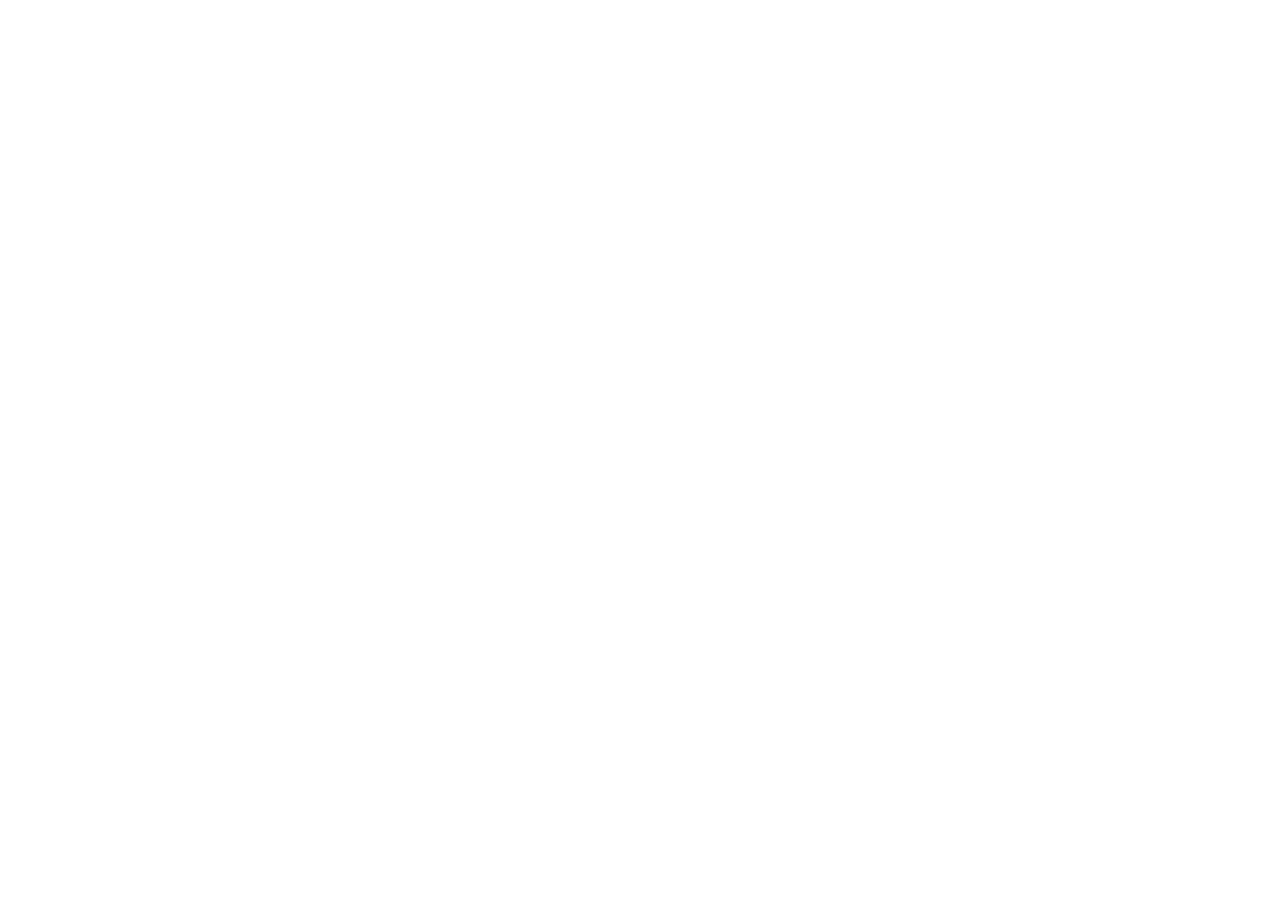
==== block-BHaacw/index.html @ 3f1ea9d2 "todo" ====
<!DOCTYPE html>
<html lang="en">
<head>
    <meta charset="UTF-8">
    <meta http-equiv="X-UA-Compatible" content="IE=edge">
    <meta name="viewport" content="width=device-width, initial-scale=1.0">
    <title>Home page</title>
</head>
<body>
    <header></header>
    <main></main>
</body>
</html>
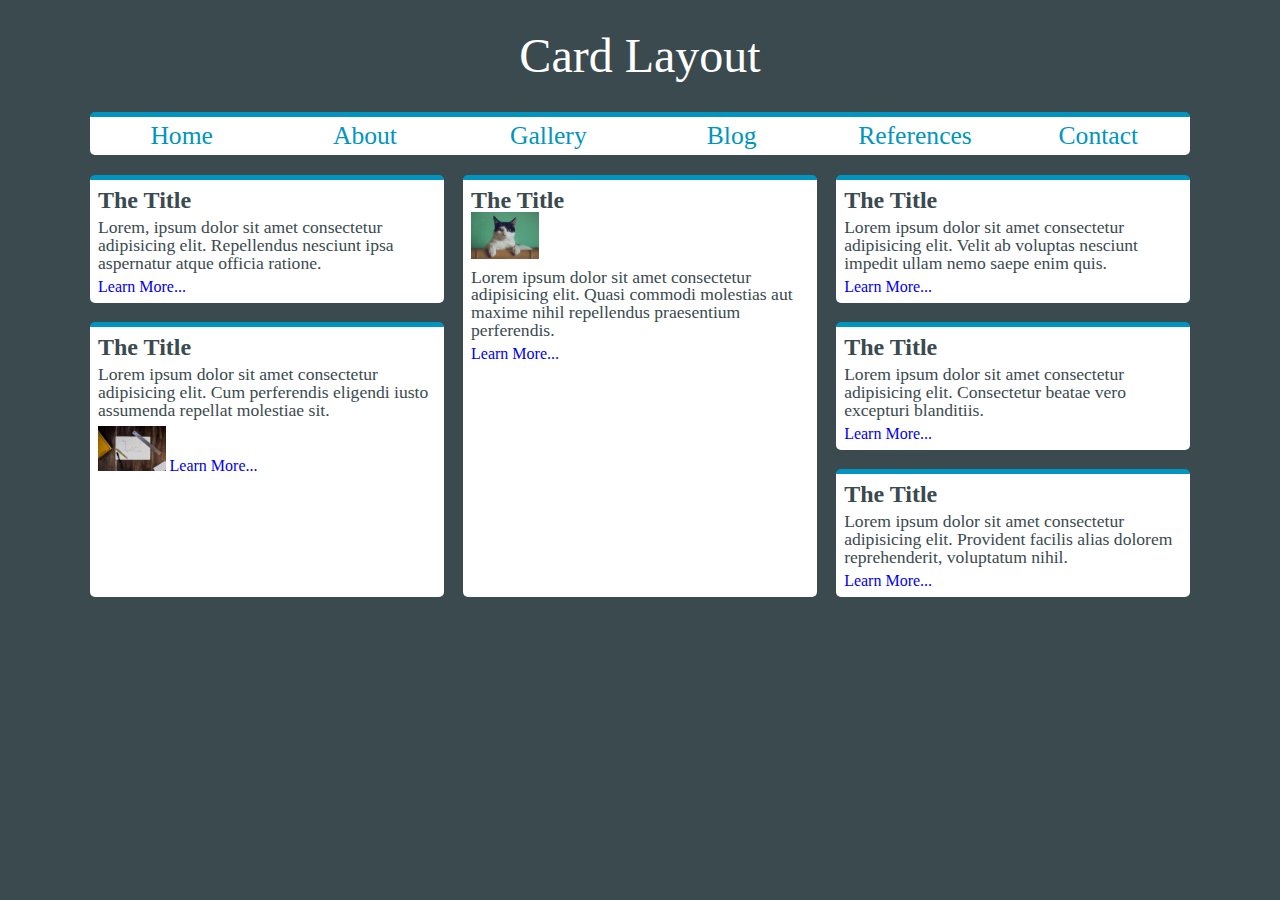
==== commit 508e7d2d: "update index.scss" ====
--- a/block-BHaacw/index.html
+++ b/block-BHaacw/index.html
@@ -4,10 +4,56 @@
     <meta charset="UTF-8">
     <meta http-equiv="X-UA-Compatible" content="IE=edge">
     <meta name="viewport" content="width=device-width, initial-scale=1.0">
-    <title>Home page</title>
+    <link rel="stylesheet" href="media/stylesheet/style.css">
+    <title>Document</title>
 </head>
 <body>
-    <header></header>
-    <main></main>
+    <header class="container">
+        <h1>Card Layout</h1>
+        <ul class="header-ul">
+            <li><a href="#">Home</a></li>
+            <li><a href="#">About</a></li>
+            <li><a href="#">Gallery</a></li>
+            <li><a href="#">Blog</a></li>
+            <li><a href="#">References</a></li>
+            <li><a href="#">Contact</a></li>
+        </ul>
+    </header>
+    <main class="container">
+        <section class="main-section">
+            <article class="item item1">
+                <h2>The Title</h2>
+                <p>Lorem, ipsum dolor sit amet consectetur adipisicing elit. Repellendus nesciunt ipsa aspernatur atque officia ratione.</p>
+                <a href="#">Learn More...</a>
+            </article>
+            <article class="item item2">
+                <h2>The Title</h2>
+                <img src="media/manja-vitolic-gKXKBY-C-Dk-unsplash.jpg" alt="cat" width="20%">
+                <p>Lorem ipsum dolor sit amet consectetur adipisicing elit. Quasi commodi molestias aut maxime nihil repellendus praesentium perferendis.</p>
+                <a href="#">Learn More...</a>
+            </article>
+            <article class="item item3">
+                <h2>The Title</h2>
+                <p>Lorem ipsum dolor sit amet consectetur adipisicing elit. Velit ab voluptas nesciunt impedit ullam nemo saepe enim quis.</p>
+                <a href="#">Learn More...</a>
+            </article>
+            <article class="item item4">
+                <h2>The Title</h2>
+                <p>Lorem ipsum dolor sit amet consectetur adipisicing elit. Cum perferendis eligendi iusto assumenda repellat molestiae sit.</p>
+                <img src="media/isaac-smith-6EnTPvPPL6I-unsplash.jpg" alt="graph" width="20%">
+                <a href="#">Learn More...</a>
+            </article>
+            <article class="item item5">
+                <h2>The Title</h2>
+                <p>Lorem ipsum dolor sit amet consectetur adipisicing elit. Consectetur beatae vero excepturi blanditiis.</p>
+                <a href="#">Learn More...</a>
+            </article>
+            <article class="item item6">
+                <h2>The Title</h2>
+                <p>Lorem ipsum dolor sit amet consectetur adipisicing elit. Provident facilis alias dolorem reprehenderit, voluptatum nihil.</p>
+                <a href="#">Learn More...</a>
+            </article>
+        </section>
+    </main>
 </body>
 </html>--- a/block-BHaacw/media/stylesheet/style.css
+++ b/block-BHaacw/media/stylesheet/style.css
@@ -0,0 +1,136 @@
+/* http://meyerweb.com/eric/tools/css/reset/ 
+   v2.0 | 20110126
+   License: none (public domain)
+*/
+html, body, div, span, applet, object, iframe,
+h1, h2, h3, h4, h5, h6, p, blockquote, pre,
+a, abbr, acronym, address, big, cite, code,
+del, dfn, em, img, ins, kbd, q, s, samp,
+small, strike, strong, sub, sup, tt, var,
+b, u, i, center,
+dl, dt, dd, ol, ul, li,
+fieldset, form, label, legend,
+table, caption, tbody, tfoot, thead, tr, th, td,
+article, aside, canvas, details, embed,
+figure, figcaption, footer, header, hgroup,
+menu, nav, output, ruby, section, summary,
+time, mark, audio, video {
+  margin: 0;
+  padding: 0;
+  border: 0;
+  font-size: 100%;
+  font: inherit;
+  vertical-align: baseline;
+}
+
+/* HTML5 display-role reset for older browsers */
+article, aside, details, figcaption, figure,
+footer, header, hgroup, menu, nav, section {
+  display: block;
+}
+
+body {
+  line-height: 1;
+}
+
+ol, ul {
+  list-style: none;
+}
+
+blockquote, q {
+  quotes: none;
+}
+
+blockquote:before, blockquote:after,
+q:before, q:after {
+  content: '';
+  content: none;
+}
+
+table {
+  border-collapse: collapse;
+  border-spacing: 0;
+}
+
+html {
+  font-size: 16px;
+  line-height: 1.2;
+}
+
+body {
+  background-color: #3A4A4F;
+}
+
+.container {
+  max-width: 1100px;
+  padding: 0 2rem;
+  margin: 0 auto;
+}
+
+a {
+  text-decoration: none;
+}
+
+h1 {
+  padding: 2rem;
+  color: white;
+  font-size: 3rem;
+  text-align: center;
+}
+
+.header-ul {
+  background-color: white;
+  border-top: 5px solid #0095BE;
+  border-radius: 5px;
+  display: -ms-grid;
+  display: grid;
+  -ms-grid-columns: (1fr)[6];
+      grid-template-columns: repeat(6, 1fr);
+  justify-items: center;
+}
+
+.header-ul a {
+  display: inline-block;
+  color: #0095BE;
+  font-size: 1.6rem;
+  padding: 6px 0;
+}
+
+.main-section {
+  margin-top: 1.3rem;
+  display: -ms-grid;
+  display: grid;
+  -ms-grid-columns: (minmax(300px, 1fr))[auto-fill];
+      grid-template-columns: repeat(auto-fill, minmax(300px, 1fr));
+  -ms-grid-rows: 1fr 1fr 1fr;
+      grid-template-rows: 1fr 1fr 1fr;
+  gap: 1.2rem;
+}
+
+.item {
+  background-color: white;
+  border-top: 5px solid #0095BE;
+  border-radius: 5px;
+  padding: 8px;
+}
+
+.item h2 {
+  font-size: 1.5rem;
+  font-weight: 600;
+  color: #3A4A4F;
+}
+
+.item p {
+  color: #3A4A4F;
+  font-size: 1.1rem;
+  padding: 7px 0;
+}
+
+.item2 {
+  grid-row: span 3;
+}
+
+.item4 {
+  grid-row: span 2;
+}
+/*# sourceMappingURL=style.css.map */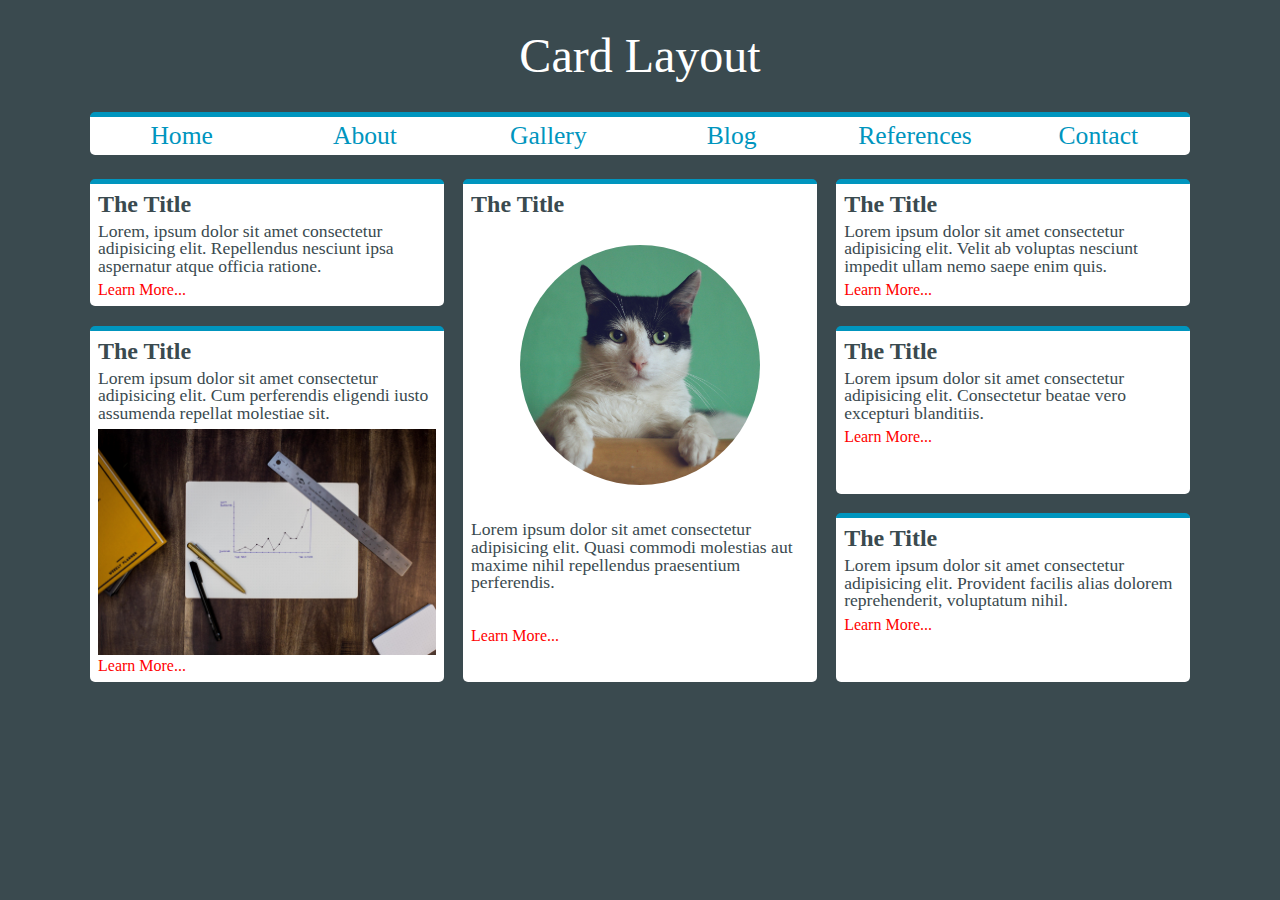
==== commit 125d4eaa: "update index.scss" ====
--- a/block-BHaacw/index.html
+++ b/block-BHaacw/index.html
@@ -28,7 +28,7 @@
             </article>
             <article class="item item2">
                 <h2>The Title</h2>
-                <img src="media/manja-vitolic-gKXKBY-C-Dk-unsplash.jpg" alt="cat" width="20%">
+                <img src="media/manja-vitolic-gKXKBY-C-Dk-unsplash.jpg" alt="cat" >
                 <p>Lorem ipsum dolor sit amet consectetur adipisicing elit. Quasi commodi molestias aut maxime nihil repellendus praesentium perferendis.</p>
                 <a href="#">Learn More...</a>
             </article>
@@ -40,7 +40,7 @@
             <article class="item item4">
                 <h2>The Title</h2>
                 <p>Lorem ipsum dolor sit amet consectetur adipisicing elit. Cum perferendis eligendi iusto assumenda repellat molestiae sit.</p>
-                <img src="media/isaac-smith-6EnTPvPPL6I-unsplash.jpg" alt="graph" width="20%">
+                <img src="media/isaac-smith-6EnTPvPPL6I-unsplash.jpg" alt="graph" >
                 <a href="#">Learn More...</a>
             </article>
             <article class="item item5">
--- a/block-BHaacw/media/stylesheet/style.css
+++ b/block-BHaacw/media/stylesheet/style.css
@@ -69,6 +69,14 @@
 
 a {
   text-decoration: none;
+  display: inline-block;
+  color: red;
+}
+
+.header-ul, .item {
+  background-color: white;
+  border-top: 5px solid #0095BE;
+  border-radius: 5px;
 }
 
 h1 {
@@ -79,9 +87,6 @@
 }
 
 .header-ul {
-  background-color: white;
-  border-top: 5px solid #0095BE;
-  border-radius: 5px;
   display: -ms-grid;
   display: grid;
   -ms-grid-columns: (1fr)[6];
@@ -97,20 +102,15 @@
 }
 
 .main-section {
-  margin-top: 1.3rem;
+  margin: 1.5rem 0;
   display: -ms-grid;
   display: grid;
   -ms-grid-columns: (minmax(300px, 1fr))[auto-fill];
       grid-template-columns: repeat(auto-fill, minmax(300px, 1fr));
-  -ms-grid-rows: 1fr 1fr 1fr;
-      grid-template-rows: 1fr 1fr 1fr;
   gap: 1.2rem;
 }
 
 .item {
-  background-color: white;
-  border-top: 5px solid #0095BE;
-  border-radius: 5px;
   padding: 8px;
 }
 
@@ -128,9 +128,25 @@
 
 .item2 {
   grid-row: span 3;
+  display: -ms-grid;
+  display: grid;
+}
+
+.item2 img {
+  width: 15rem;
+  height: 15rem;
+  -o-object-fit: cover;
+     object-fit: cover;
+  border-radius: 50%;
+  -ms-grid-column-align: center;
+      justify-self: center;
 }
 
 .item4 {
   grid-row: span 2;
 }
+
+.item4 img {
+  max-width: 100%;
+}
 /*# sourceMappingURL=style.css.map */